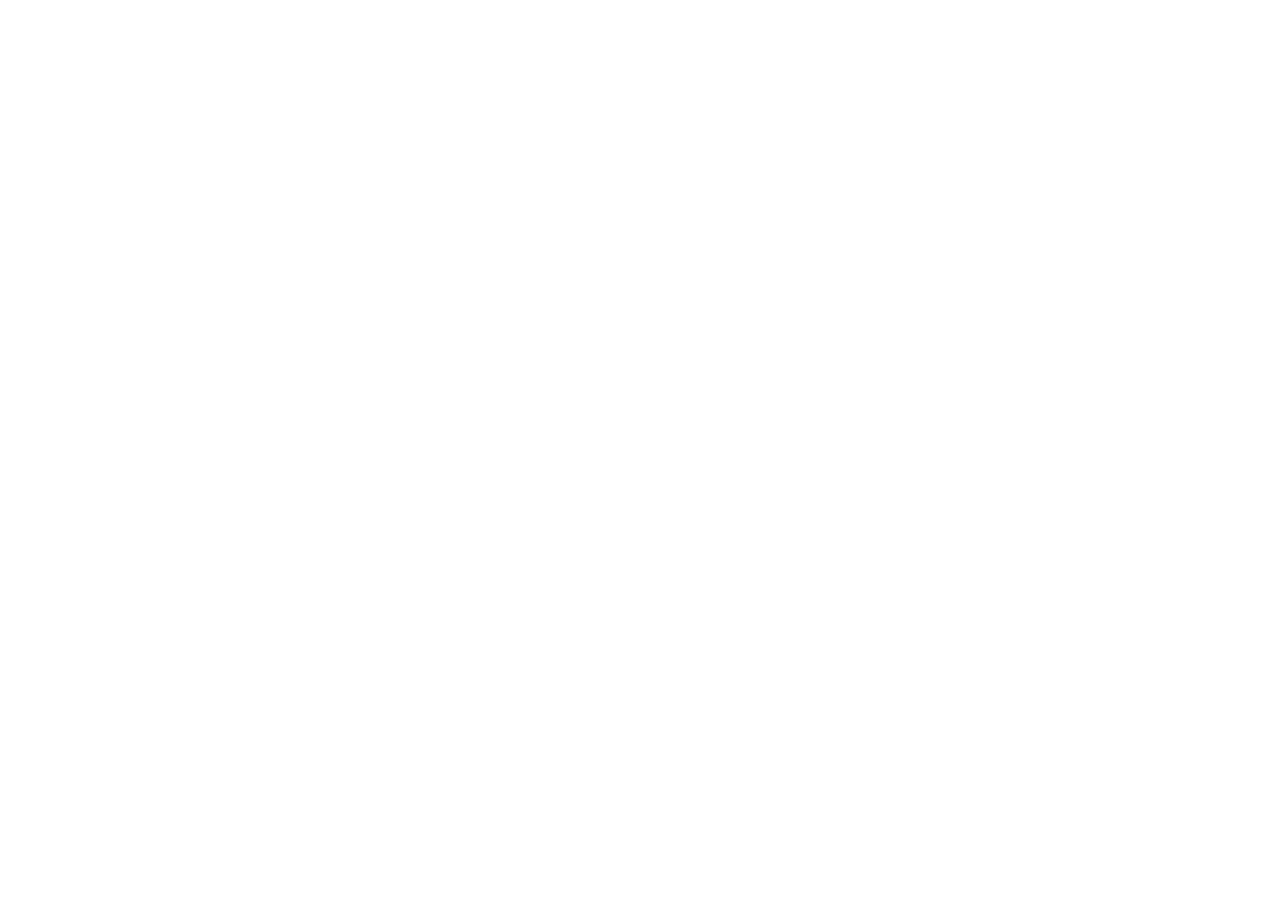
==== index.html @ 1cfde28e "création du git" ====
<!DOCTYPE html>
<html lang="en">
<head>
    <meta charset="UTF-8">
    <meta name="viewport" content="width=device-width, initial-scale=1.0">
    <title>Accueil</title>
</head>
<body>
    
</body>
</html>
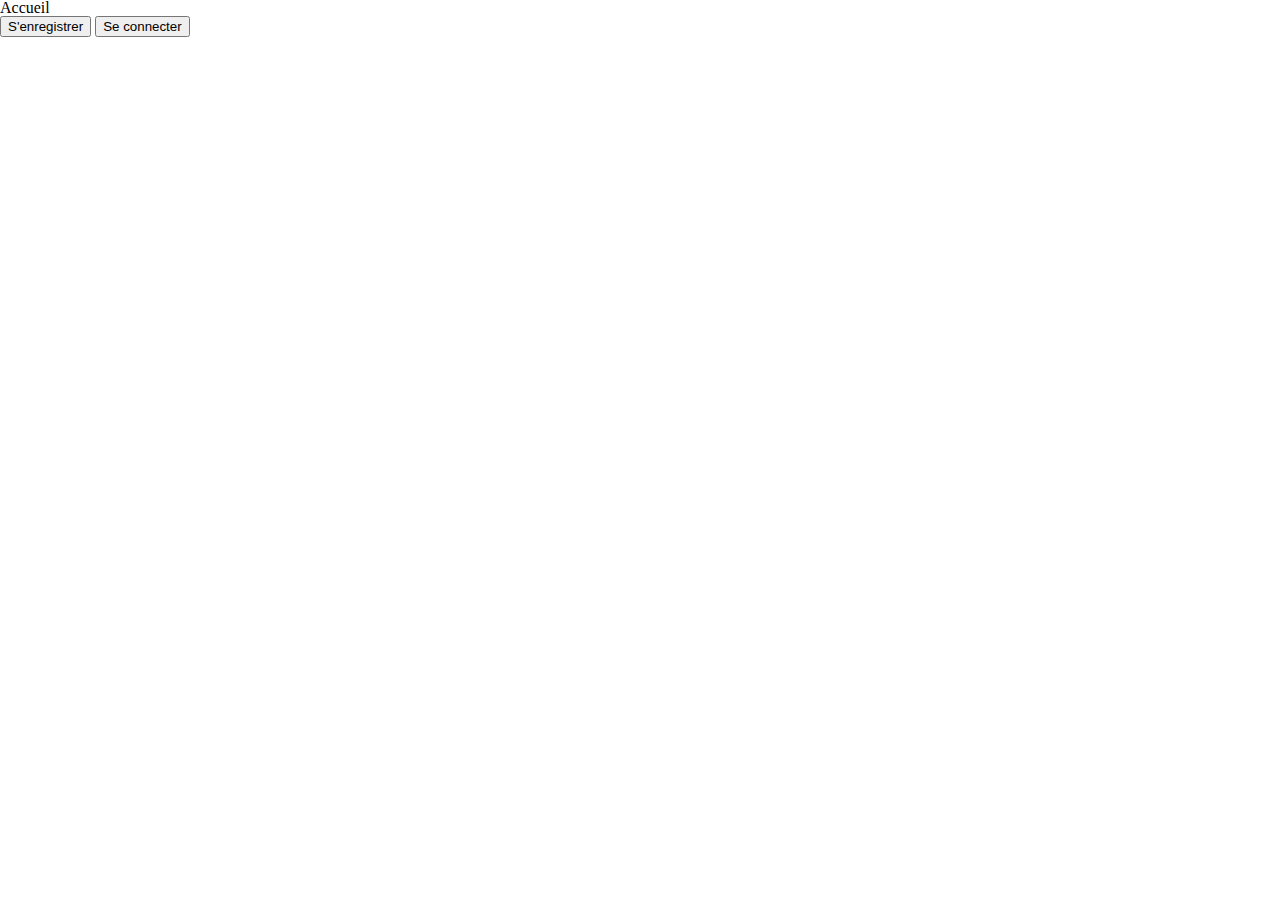
==== commit f4358ea0: "register et login+début forum" ====
--- a/index.html
+++ b/index.html
@@ -4,8 +4,15 @@
     <meta charset="UTF-8">
     <meta name="viewport" content="width=device-width, initial-scale=1.0">
     <title>Accueil</title>
+    <link rel="stylesheet" href="../css/resetCss.css">
+    <link rel="stylesheet" href="../css/style.css">
 </head>
 <body>
-    
+    <header>
+        <h1>Accueil</h1>
+    </header>
+    <a href="../html/register.html"><input type="button" value="S'enregistrer" ></a>
+    <a href="../html/login.html"><input type="button" value="Se connecter" ></a>
+<script src="../js/script.js"></script>
 </body>
 </html>--- a/css/resetCss.css
+++ b/css/resetCss.css
@@ -0,0 +1,43 @@
+html, body, div, span, applet, object, iframe,
+h1, h2, h3, h4, h5, h6, p, blockquote, pre,
+a, abbr, acronym, address, big, cite, code,
+del, dfn, em, img, ins, kbd, q, s, samp,
+small, strike, strong, sub, sup, tt, var,
+b, u, i, center,
+dl, dt, dd, ol, ul, li,
+fieldset, form, label, legend,
+table, caption, tbody, tfoot, thead, tr, th, td,
+article, aside, canvas, details, embed, 
+figure, figcaption, footer, header, hgroup, 
+menu, nav, output, ruby, section, summary,
+time, mark, audio, video {
+	margin: 0;
+	padding: 0;
+	border: 0;
+	font-size: 100%;
+	font: inherit;
+	vertical-align: baseline;
+}
+/* HTML5 display-role reset for older browsers */
+article, aside, details, figcaption, figure, 
+footer, header, hgroup, menu, nav, section {
+	display: block;
+}
+body {
+	line-height: 1;
+}
+ol, ul {
+	list-style: none;
+}
+blockquote, q {
+	quotes: none;
+}
+blockquote:before, blockquote:after,
+q:before, q:after {
+	content: '';
+	content: none;
+}
+table {
+	border-collapse: collapse;
+	border-spacing: 0;
+}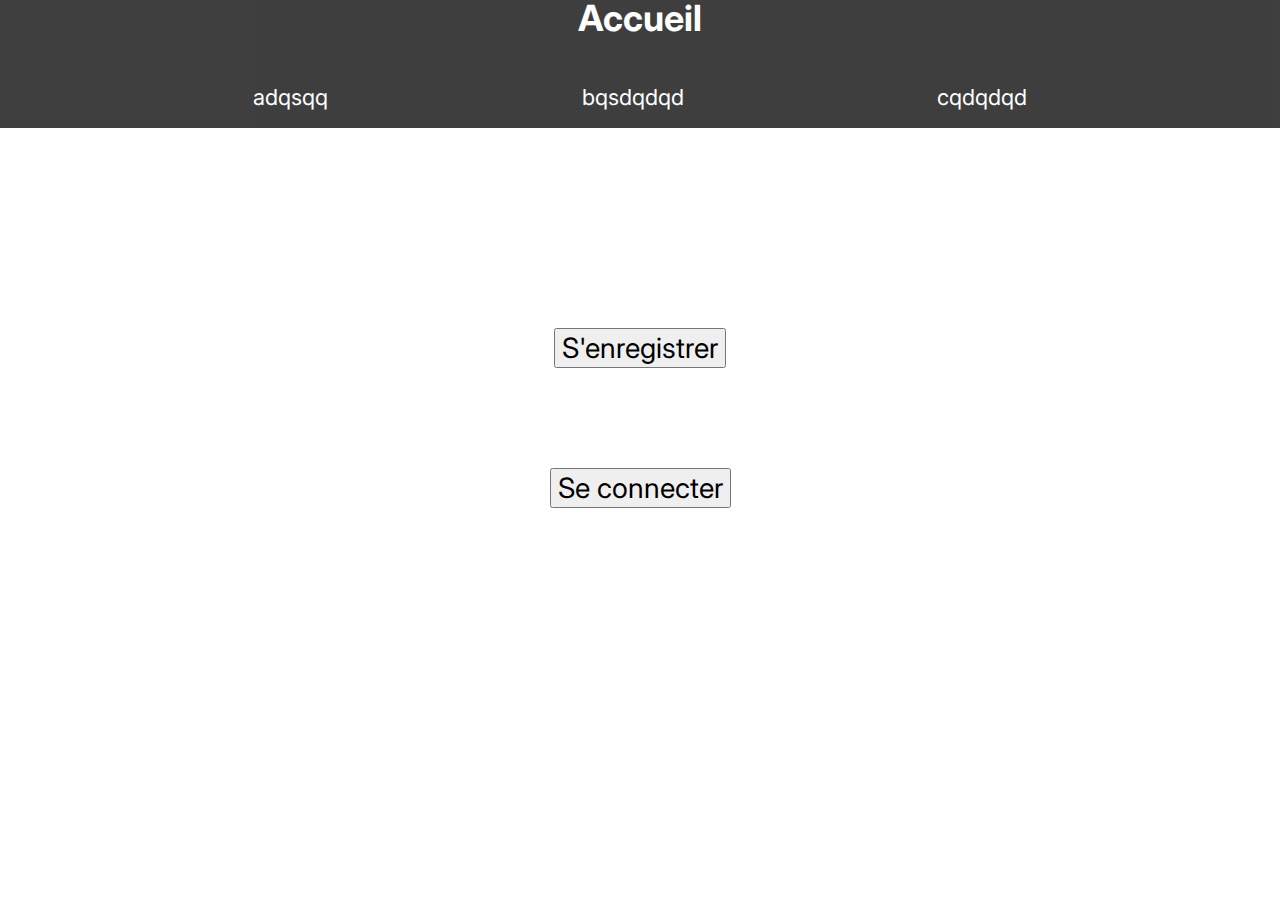
==== commit 84b1da37: "début css js presque fini" ====
--- a/index.html
+++ b/index.html
@@ -4,15 +4,23 @@
     <meta charset="UTF-8">
     <meta name="viewport" content="width=device-width, initial-scale=1.0">
     <title>Accueil</title>
+    <link rel="stylesheet" href="https://fonts.googleapis.com/css?family=Inter">
     <link rel="stylesheet" href="../css/resetCss.css">
     <link rel="stylesheet" href="../css/style.css">
 </head>
 <body>
     <header>
         <h1>Accueil</h1>
+        <ul>
+            <li>adqsqq</li>
+            <li>bqsdqdqd</li>
+            <li>cqdqdqd</li>
+        </ul>
     </header>
+    <div class="boutons">
     <a href="../html/register.html"><input type="button" value="S'enregistrer" ></a>
     <a href="../html/login.html"><input type="button" value="Se connecter" ></a>
+    </div>
 <script src="../js/script.js"></script>
 </body>
 </html>--- a/css/style.css
+++ b/css/style.css
@@ -0,0 +1,41 @@
+header{
+    background-color: rgb(15, 15, 15);
+    opacity: 0.8;
+    margin:  auto;
+    color: white;
+    z-index: 1;
+}
+h1{
+    text-align: center;
+    margin: auto 0;
+    font-family: inter;
+    font-weight: bold;
+    font-size: 36px;
+}
+a{
+    display: flex;
+    justify-content: center;
+    margin: 100px auto;
+    width: fit-content;
+    text-decoration: none;
+}
+input{
+    font-family: inter;
+    font-size: 28px;
+}
+.boutons{
+    margin: 200px auto;
+    width: fit-content;
+}
+ul{
+    display: flex;
+    justify-content: flex-end;
+    font-family: inter;
+    font-size: 22px;
+    margin: 50px auto;
+    padding-bottom: 20px;
+    justify-content: space-evenly;
+}
+li:hover{
+    opacity: 0.6;
+}
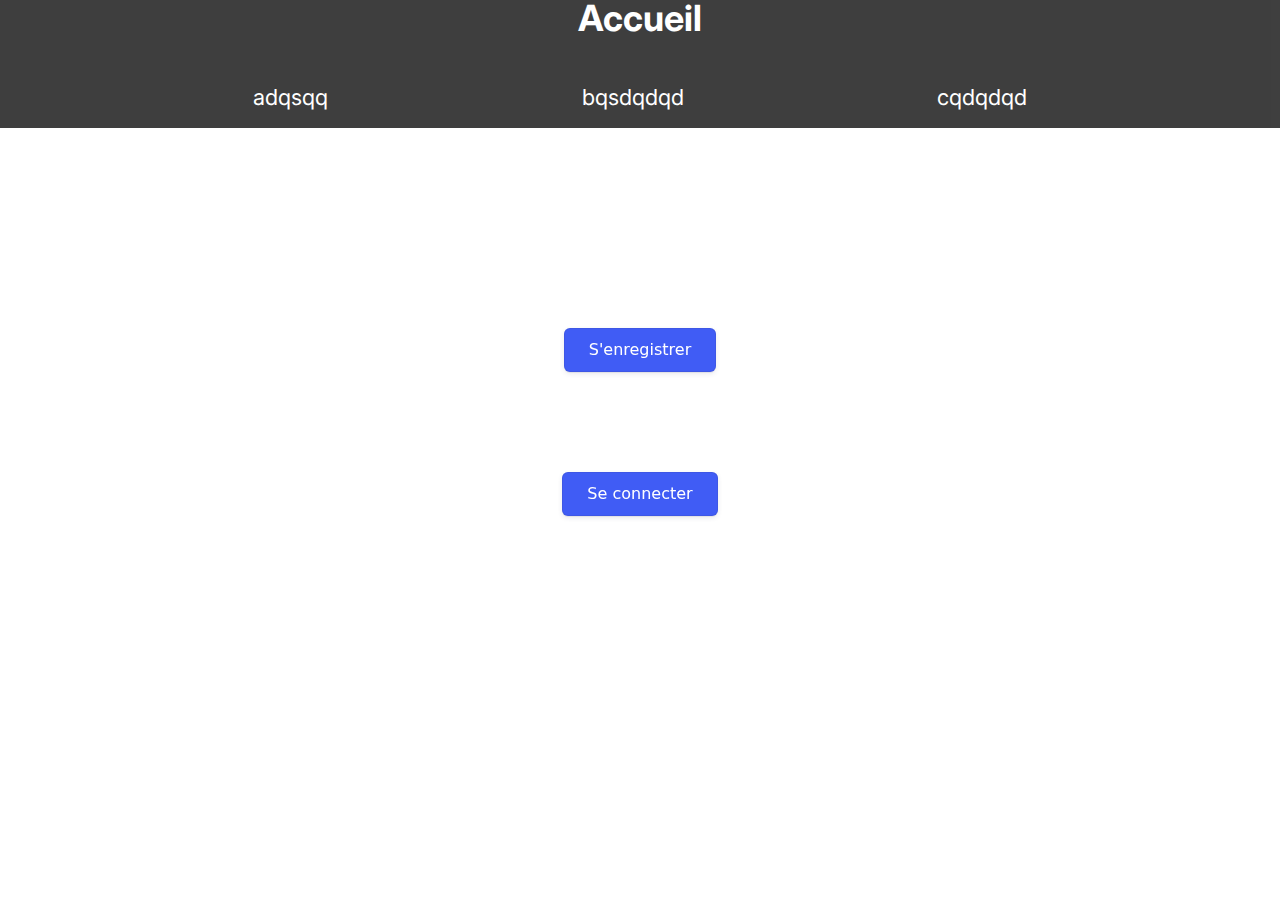
==== commit 82aaa794: "push fin de journée vendredi" ====
--- a/index.html
+++ b/index.html
@@ -18,8 +18,8 @@
         </ul>
     </header>
     <div class="boutons">
-    <a href="../html/register.html"><input type="button" value="S'enregistrer" ></a>
-    <a href="../html/login.html"><input type="button" value="Se connecter" ></a>
+    <a href="../html/register.html"><input type="button" value="S'enregistrer"></a>
+    <a href="../html/login.html"><input type="button" value="Se connecter"></a>
     </div>
 <script src="../js/script.js"></script>
 </body>
--- a/css/style.css
+++ b/css/style.css
@@ -39,3 +39,43 @@
 li:hover{
     opacity: 0.6;
 }
+
+input{
+    color: white;
+    background-color: blue;
+    border-radius: 5px;
+    backface-visibility: hidden;
+  background-color: #405cf5;
+  border-radius: 6px;
+  border-width: 0;
+  box-shadow: rgba(50, 50, 93, .1) 0 0 0 1px inset,rgba(50, 50, 93, .1) 0 2px 5px 0,rgba(0, 0, 0, .07) 0 1px 1px 0;
+  box-sizing: border-box;
+  color: #fff;
+  cursor: pointer;
+  font-family: -apple-system,system-ui,"Segoe UI",Roboto,"Helvetica Neue",Ubuntu,sans-serif;
+  font-size: 100%;
+  height: 44px;
+  line-height: 1.15;
+  margin: 0 auto;
+  outline: none;
+  overflow: hidden;
+  padding: 0 25px;
+  position: relative;
+  text-align: center;
+  text-transform: none;
+  transform: translateZ(0);
+  transition: all .2s,box-shadow .08s ease-in;
+  user-select: none;
+  -webkit-user-select: none;
+  touch-action: manipulation;
+}
+input:disabled {
+    cursor: default;
+  }
+  
+input:focus {
+    box-shadow: rgba(50, 50, 93, .1) 0 0 0 1px inset, rgba(50, 50, 93, .2) 0 6px 15px 0, rgba(0, 0, 0, .1) 0 2px 2px 0, rgba(50, 151, 211, .3) 0 0 0 4px;
+}
+input:hover{
+    opacity: 0.7;
+}
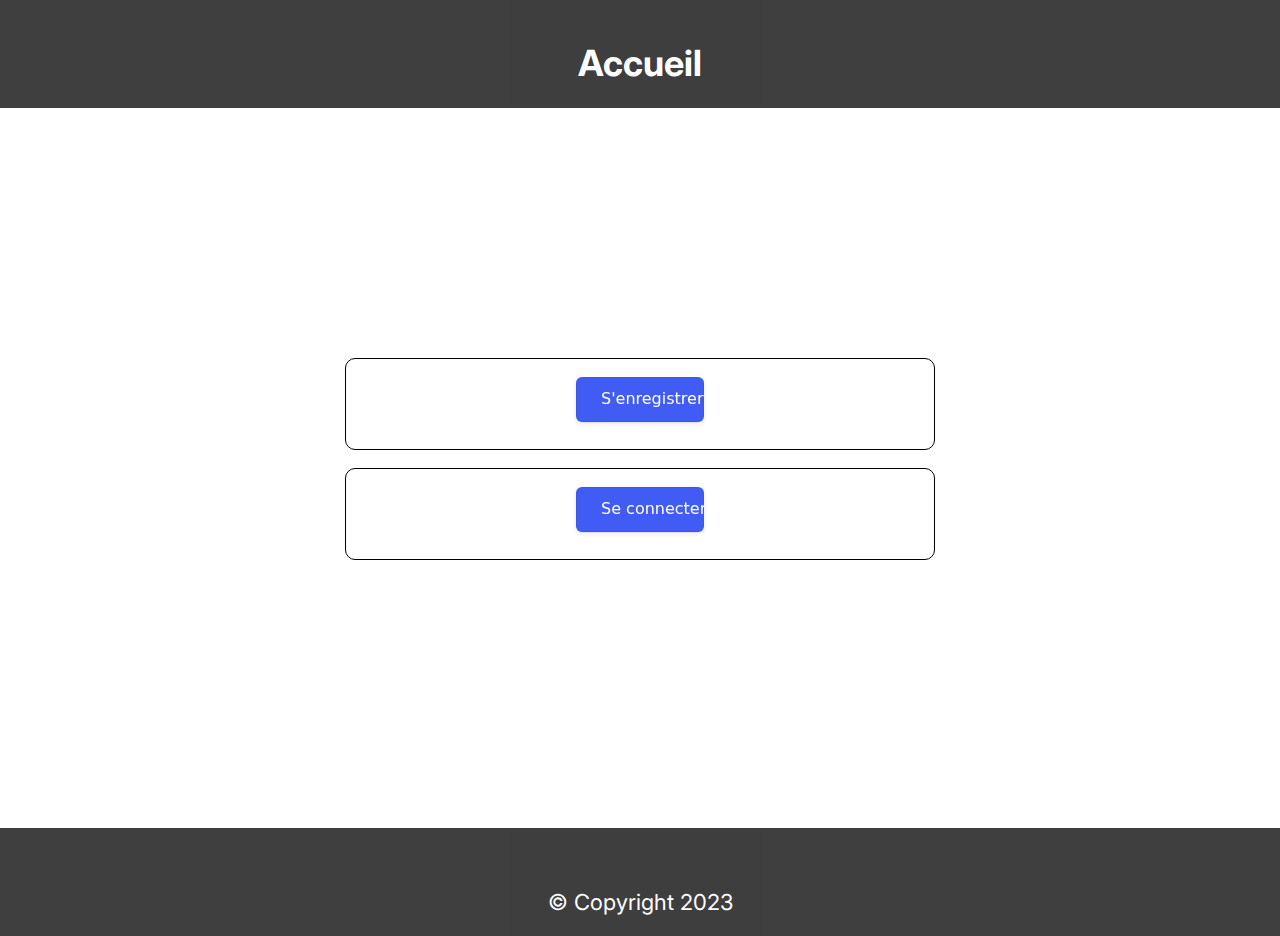
==== commit 7cc66436: "tableau magie noire" ====
--- a/index.html
+++ b/index.html
@@ -11,16 +11,20 @@
 <body>
     <header>
         <h1>Accueil</h1>
-        <ul>
-            <li>adqsqq</li>
-            <li>bqsdqdqd</li>
-            <li>cqdqdqd</li>
-        </ul>
     </header>
     <div class="boutons">
-    <a href="../html/register.html"><input type="button" value="S'enregistrer"></a>
-    <a href="../html/login.html"><input type="button" value="Se connecter"></a>
+     <div class="login">   
+        <a href="../html/register.html"><input type="button" value="S'enregistrer"></a>
+     </div>
+     <div class="login">  
+        <a href="../html/login.html"><input type="button" value="Se connecter"></a>
+     </div>
     </div>
+    <footer>
+        <div>
+            <p class="footerText">© Copyright 2023</p>
+        </div>
+    </footer>
 <script src="../js/script.js"></script>
 </body>
 </html>--- a/css/style.css
+++ b/css/style.css
@@ -1,9 +1,28 @@
+body{
+    display: flex;
+    flex-direction: column;
+    min-height: 100vh;
+    min-width: 100vw;
+}
 header{
+    background-color: rgb(15, 15, 15);
+    opacity: 0.8;
+    width: 100vw;
+    height: 10vh;
+    margin:  auto;
+    color: white;
+    z-index: 1;
+    padding-bottom: 2vh;
+}
+footer{
+    width: 100vw;
+    height: 10vh;
     background-color: rgb(15, 15, 15);
     opacity: 0.8;
     margin:  auto;
     color: white;
     z-index: 1;
+    padding-top: 2vh;
 }
 h1{
     text-align: center;
@@ -11,11 +30,20 @@
     font-family: inter;
     font-weight: bold;
     font-size: 36px;
+    margin-top: 5vh;
+}
+.footerText{
+    text-align: center;
+    margin: auto 0;
+    font-family: inter;
+    font-size: 22px;
+    margin-top: 5vh;
 }
 a{
     display: flex;
     justify-content: center;
-    margin: 100px auto;
+    margin: auto;
+    margin-top: 2vh;
     width: fit-content;
     text-decoration: none;
 }
@@ -24,8 +52,12 @@
     font-size: 28px;
 }
 .boutons{
-    margin: 200px auto;
+    height: 80vh;
+    margin:  auto;
     width: fit-content;
+    display: flex;
+    flex-direction: column;
+    justify-content: center;
 }
 ul{
     display: flex;
@@ -54,7 +86,8 @@
   cursor: pointer;
   font-family: -apple-system,system-ui,"Segoe UI",Roboto,"Helvetica Neue",Ubuntu,sans-serif;
   font-size: 100%;
-  height: 44px;
+  height: 5vh;
+  width: 10vw;
   line-height: 1.15;
   margin: 0 auto;
   outline: none;
@@ -69,6 +102,18 @@
   -webkit-user-select: none;
   touch-action: manipulation;
 }
+.login{
+    border-style: solid;
+    border-width: 1px;
+    border-radius: 10px;
+    margin-bottom: 2vh;
+    height: 10vh;
+    padding-right: 3vw;
+    padding-left: 3vw;
+    margin-left: auto;
+    margin-right: auto;
+    width: 40vw;
+}
 input:disabled {
     cursor: default;
   }
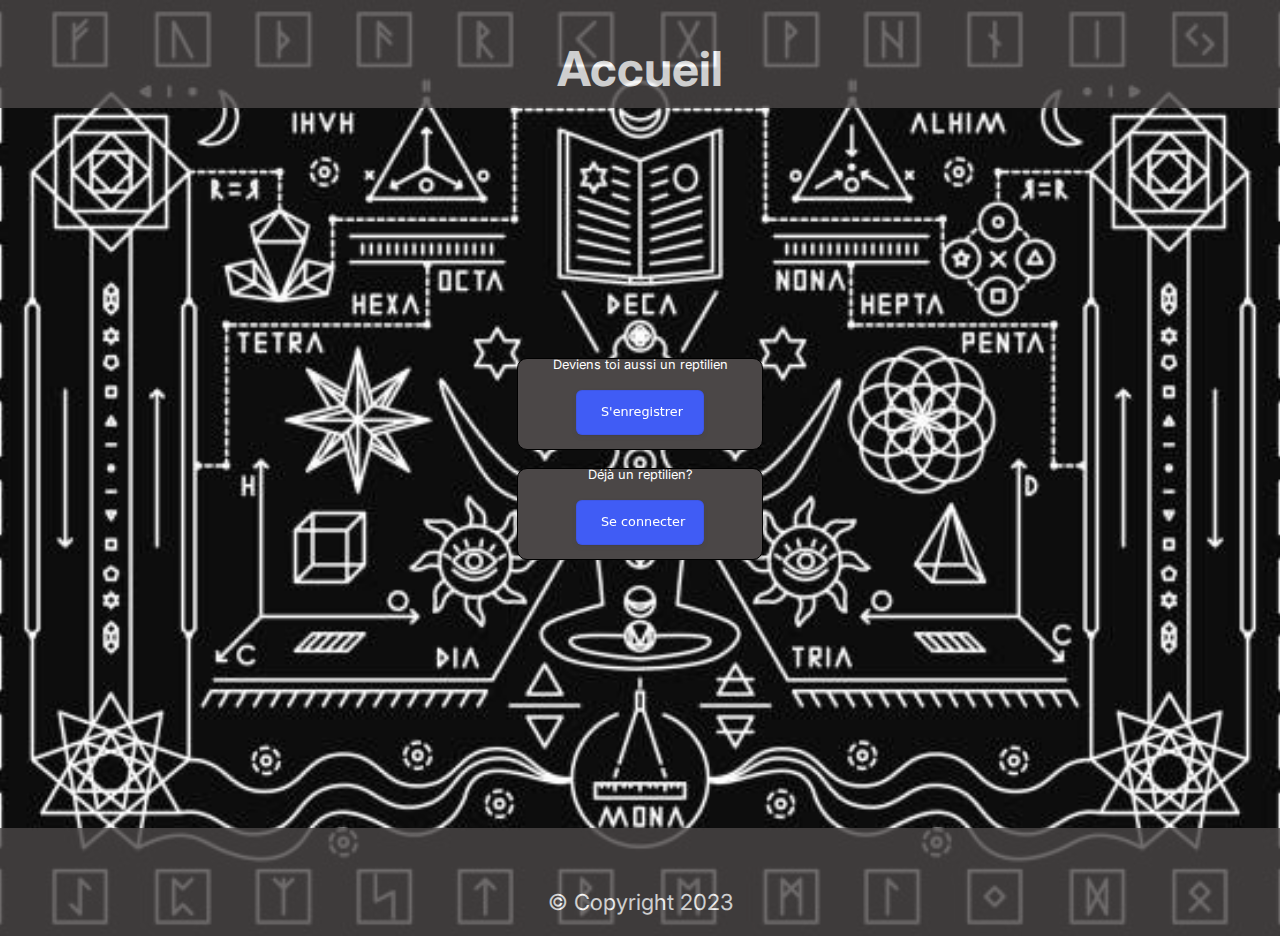
==== commit 9033c999: "finition css" ====
--- a/index.html
+++ b/index.html
@@ -13,11 +13,13 @@
         <h1>Accueil</h1>
     </header>
     <div class="boutons">
-     <div class="login">   
-        <a href="../html/register.html"><input type="button" value="S'enregistrer"></a>
+     <div class="login"> 
+        <label for="register">Deviens toi aussi un reptilien</label>  
+        <a href="../html/register.html"><input type="button" value="S'enregistrer" id="register"></a>
      </div>
      <div class="login">  
-        <a href="../html/login.html"><input type="button" value="Se connecter"></a>
+        <label for="login">Déjà un reptilien?</label>
+        <a href="../html/login.html"><input type="button" value="Se connecter" id="login"></a>
      </div>
     </div>
     <footer>
--- a/css/style.css
+++ b/css/style.css
@@ -1,11 +1,14 @@
 body{
-    display: flex;
+    background: url(../images/background-illuminati.jpg);
+    background-size: cover;
+    background-repeat: no-repeat;
+    background-position: center;
     flex-direction: column;
     min-height: 100vh;
     min-width: 100vw;
 }
 header{
-    background-color: rgb(15, 15, 15);
+    background-color: rgb(75, 71, 71);
     opacity: 0.8;
     width: 100vw;
     height: 10vh;
@@ -17,7 +20,7 @@
 footer{
     width: 100vw;
     height: 10vh;
-    background-color: rgb(15, 15, 15);
+    background-color: rgb(75, 71, 71);
     opacity: 0.8;
     margin:  auto;
     color: white;
@@ -29,8 +32,8 @@
     margin: auto 0;
     font-family: inter;
     font-weight: bold;
-    font-size: 36px;
-    margin-top: 5vh;
+    font-size: 48px;
+    padding-top: 5vh;
 }
 .footerText{
     text-align: center;
@@ -85,7 +88,7 @@
   color: #fff;
   cursor: pointer;
   font-family: -apple-system,system-ui,"Segoe UI",Roboto,"Helvetica Neue",Ubuntu,sans-serif;
-  font-size: 100%;
+  font-size: 1vw;
   height: 5vh;
   width: 10vw;
   line-height: 1.15;
@@ -102,17 +105,26 @@
   -webkit-user-select: none;
   touch-action: manipulation;
 }
+label{
+    color: white;
+    font-family: inter;
+    font-size: 1vw;
+    display: flex;
+    justify-content: center;
+}
 .login{
+    background-color: rgb(75, 71, 71);
+    opacity: 1.5;
     border-style: solid;
     border-width: 1px;
     border-radius: 10px;
     margin-bottom: 2vh;
     height: 10vh;
-    padding-right: 3vw;
-    padding-left: 3vw;
+    padding-right: 2vw;
+    padding-left: 2vw;
     margin-left: auto;
     margin-right: auto;
-    width: 40vw;
+    width: 15vw;
 }
 input:disabled {
     cursor: default;
